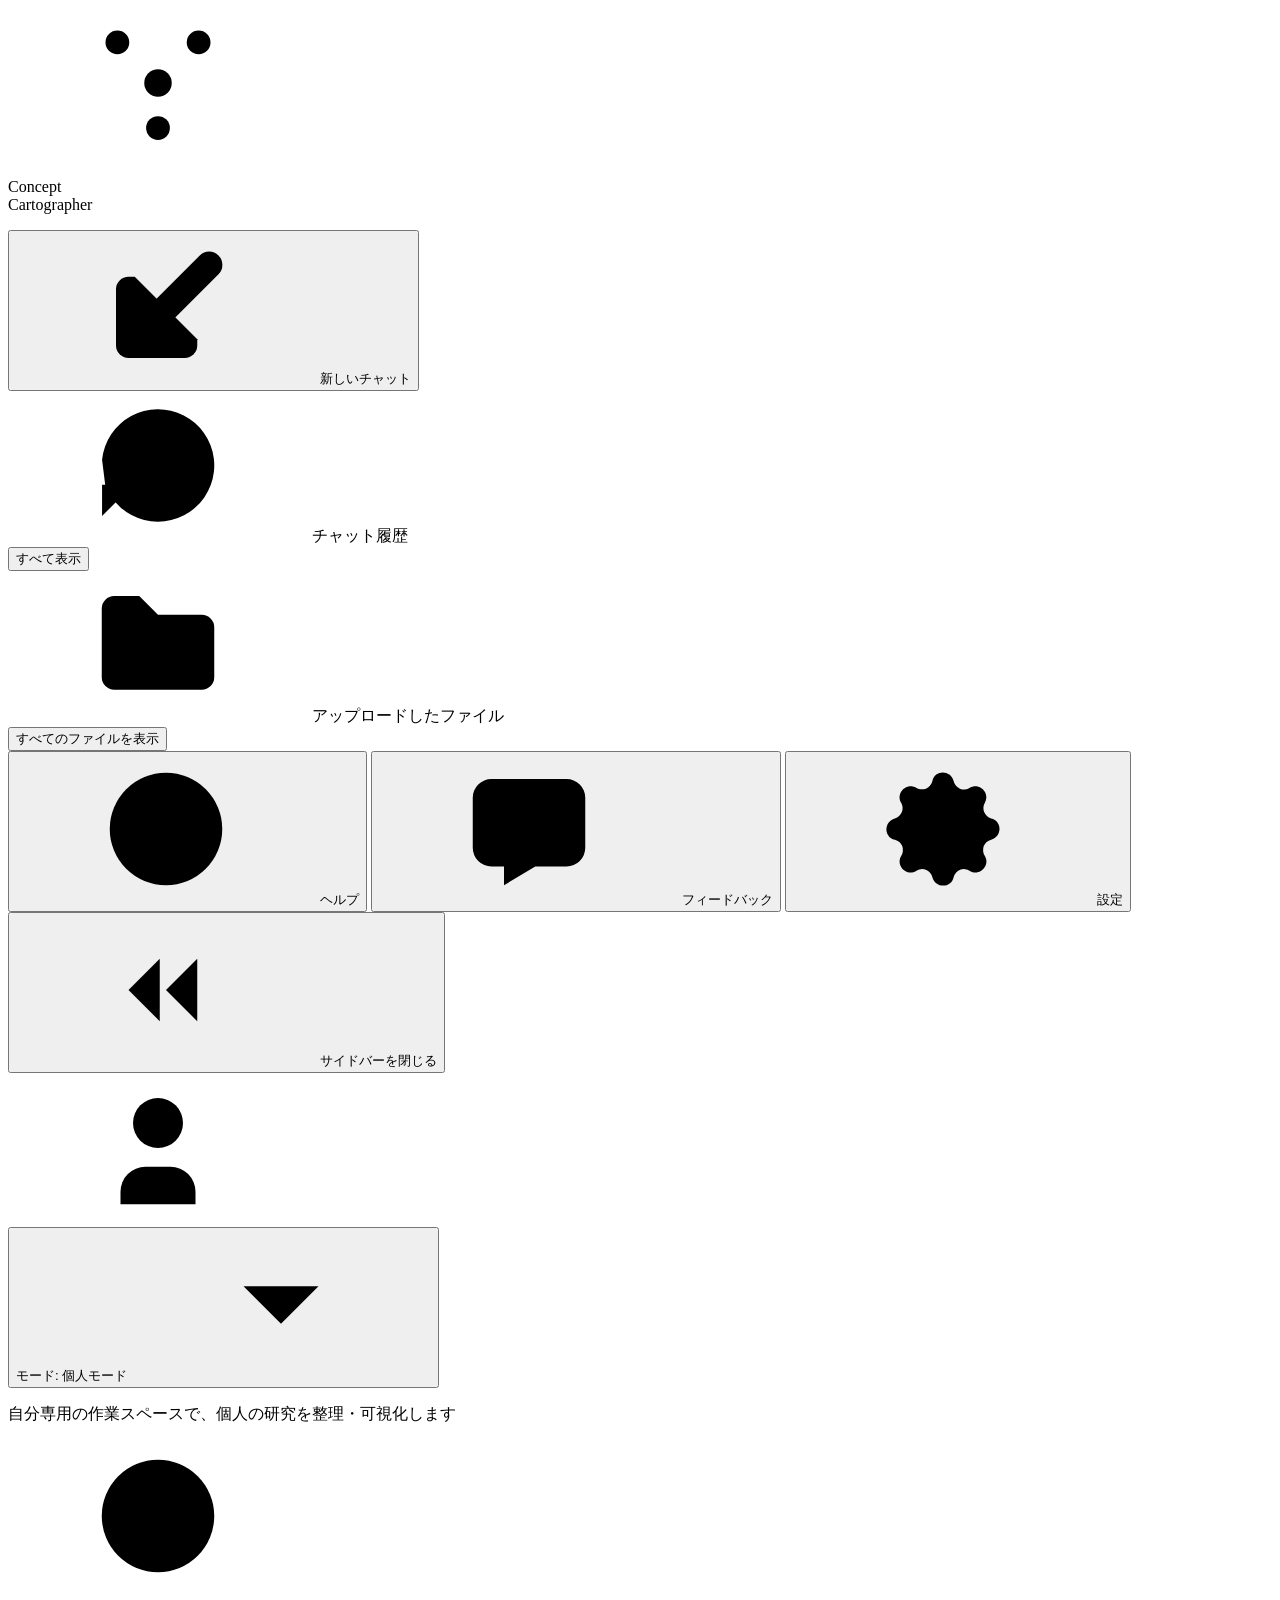
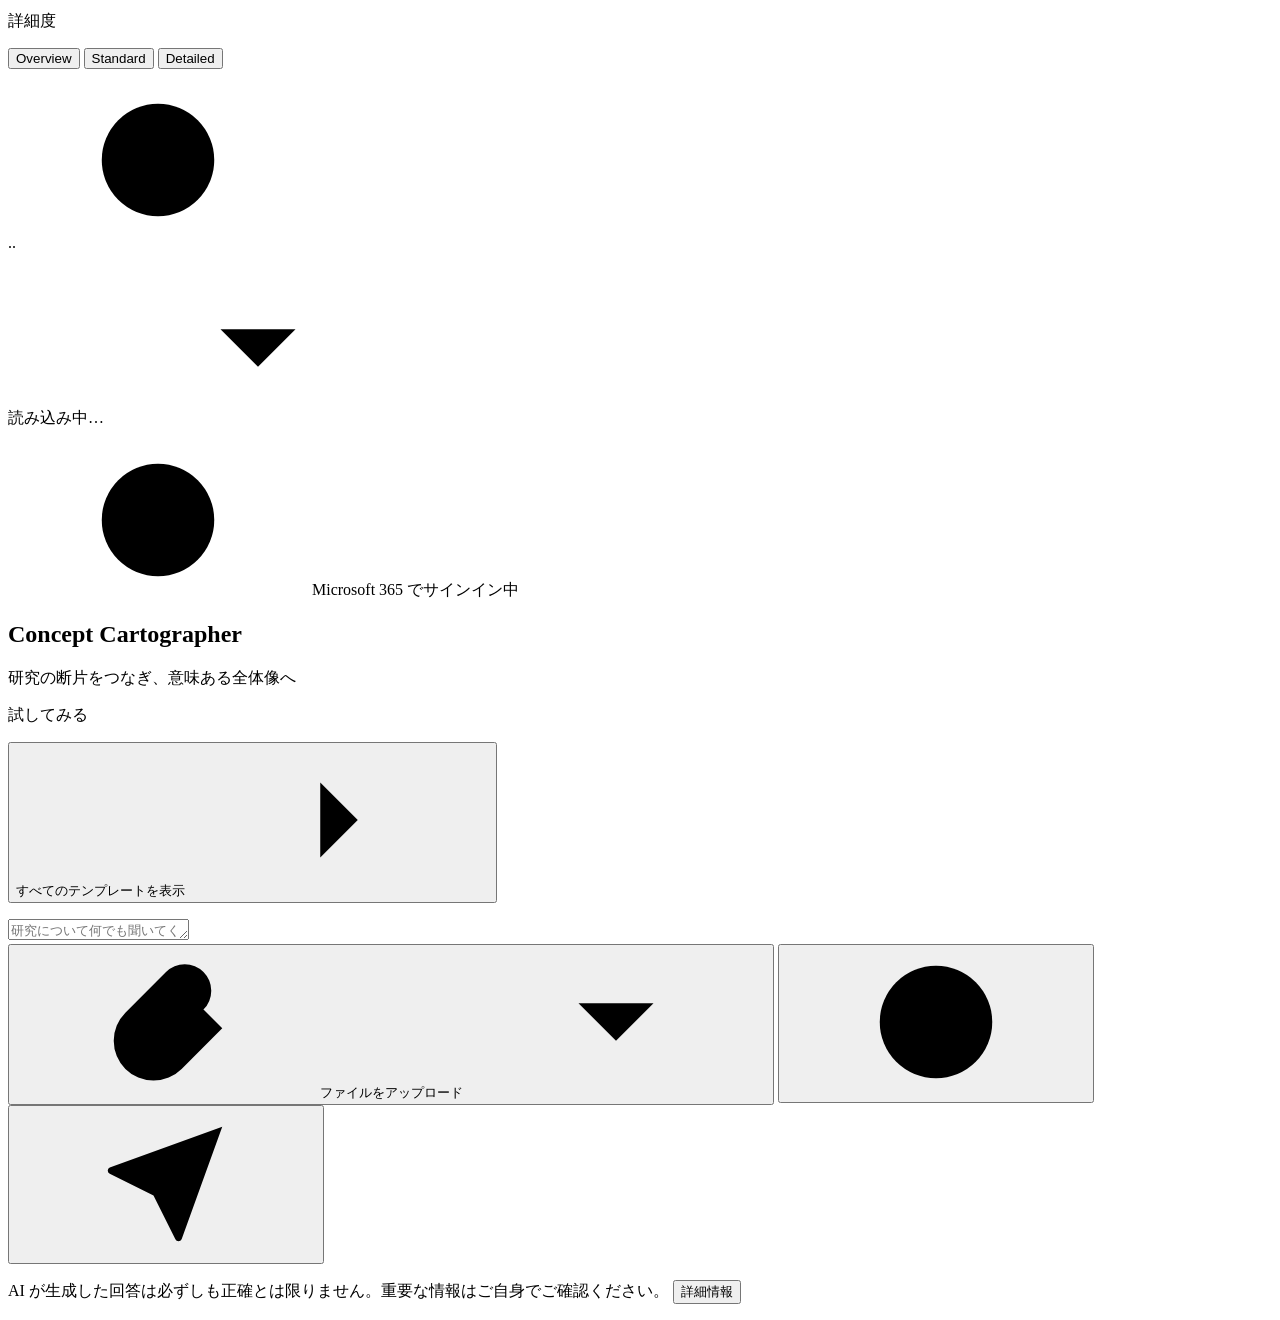
==== production/src/cc_web/static/index.html @ 087c1751 "production: ローカル Web アプリ (FastAPI + vanilla SPA) を追加 設計 (docs/webapp-design.md) は Fable 5、実装は Opus 5" ====
<!doctype html>
<html lang="ja">
<head>
<meta charset="utf-8">
<meta name="viewport" content="width=device-width, initial-scale=1">
<title>Concept Cartographer</title>
<!-- 閉域でも動くよう外部 CDN・Web フォントは使わない (設計書 §1) -->
<link rel="icon" href="data:image/svg+xml,%3Csvg xmlns='http://www.w3.org/2000/svg' viewBox='0 0 24 24'%3E%3Crect width='24' height='24' rx='6' fill='%2326215C'/%3E%3Cg fill='none' stroke='%23CECBF6' stroke-width='2' stroke-linecap='round'%3E%3Ccircle cx='12' cy='12' r='2.2'/%3E%3Ccircle cx='5.5' cy='5.5' r='1.8'/%3E%3Ccircle cx='18.5' cy='5.5' r='1.8'/%3E%3Ccircle cx='12' cy='19' r='1.8'/%3E%3Cpath d='M7 7l3.4 3.4M17 7l-3.4 3.4M12 14.2v3'/%3E%3C/g%3E%3C/svg%3E">
<link rel="stylesheet" href="/static/app.css">
</head>
<body>

<!-- ========== アイコンスプライト (Tabler 風 24x24 stroke=2 を手書き移植) ========== -->
<svg width="0" height="0" style="position:absolute" aria-hidden="true" focusable="false">
  <defs>
    <symbol id="i-topology-star-3" viewBox="0 0 24 24">
      <circle cx="12" cy="12" r="2.2"/><circle cx="5.5" cy="5.5" r="1.9"/>
      <circle cx="18.5" cy="5.5" r="1.9"/><circle cx="12" cy="19.2" r="1.9"/>
      <path d="M6.9 6.9l3.5 3.5M17.1 6.9l-3.5 3.5M12 14.2v3.1"/>
    </symbol>
    <symbol id="i-edit" viewBox="0 0 24 24">
      <path d="M7 7h-1a2 2 0 0 0 -2 2v9a2 2 0 0 0 2 2h9a2 2 0 0 0 2 -2v-1"/>
      <path d="M20.4 6.6a2.1 2.1 0 0 0 -3 -3l-8.4 8.4v3h3l8.4 -8.4z"/>
      <path d="M16 5l3 3"/>
    </symbol>
    <symbol id="i-history" viewBox="0 0 24 24">
      <path d="M12 8v4l2 2"/>
      <path d="M3.05 11a9 9 0 1 1 .5 4m-.5 5v-5h5"/>
    </symbol>
    <symbol id="i-folder" viewBox="0 0 24 24">
      <path d="M5 4h4l3 3h7a2 2 0 0 1 2 2v8a2 2 0 0 1 -2 2h-14a2 2 0 0 1 -2 -2v-11a2 2 0 0 1 2 -2"/>
    </symbol>
    <symbol id="i-file-pdf" viewBox="0 0 24 24">
      <path d="M14 3v4a1 1 0 0 0 1 1h4"/>
      <path d="M17 21h-10a2 2 0 0 1 -2 -2v-14a2 2 0 0 1 2 -2h7l5 5v11a2 2 0 0 1 -2 2z"/>
      <text x="12" y="18" font-size="7.5" font-weight="600" text-anchor="middle"
            fill="currentColor" stroke="none">P</text>
    </symbol>
    <symbol id="i-file-docx" viewBox="0 0 24 24">
      <path d="M14 3v4a1 1 0 0 0 1 1h4"/>
      <path d="M17 21h-10a2 2 0 0 1 -2 -2v-14a2 2 0 0 1 2 -2h7l5 5v11a2 2 0 0 1 -2 2z"/>
      <text x="12" y="18" font-size="7.5" font-weight="600" text-anchor="middle"
            fill="currentColor" stroke="none">W</text>
    </symbol>
    <symbol id="i-file-xls" viewBox="0 0 24 24">
      <path d="M14 3v4a1 1 0 0 0 1 1h4"/>
      <path d="M17 21h-10a2 2 0 0 1 -2 -2v-14a2 2 0 0 1 2 -2h7l5 5v11a2 2 0 0 1 -2 2z"/>
      <text x="12" y="18" font-size="7.5" font-weight="600" text-anchor="middle"
            fill="currentColor" stroke="none">X</text>
    </symbol>
    <symbol id="i-file-text" viewBox="0 0 24 24">
      <path d="M14 3v4a1 1 0 0 0 1 1h4"/>
      <path d="M17 21h-10a2 2 0 0 1 -2 -2v-14a2 2 0 0 1 2 -2h7l5 5v11a2 2 0 0 1 -2 2z"/>
      <path d="M9 13h6M9 17h4"/>
    </symbol>
    <symbol id="i-help" viewBox="0 0 24 24">
      <circle cx="12" cy="12" r="9"/><path d="M12 17v.01"/>
      <path d="M12 13.5a1.5 1.5 0 0 1 1 -1.5a2.6 2.6 0 1 0 -3 -4"/>
    </symbol>
    <symbol id="i-message-2" viewBox="0 0 24 24">
      <path d="M8 9h8M8 13h6"/>
      <path d="M18 4a3 3 0 0 1 3 3v8a3 3 0 0 1 -3 3h-5l-5 3v-3h-2a3 3 0 0 1 -3 -3v-8a3 3 0 0 1 3 -3z"/>
    </symbol>
    <symbol id="i-settings" viewBox="0 0 24 24">
      <path d="M10.3 4.3c.4 -1.8 2.9 -1.8 3.4 0a1.7 1.7 0 0 0 2.6 1.1c1.5 -.9 3.3 .8 2.4 2.4a1.7 1.7 0 0 0 1 2.5c1.8 .4 1.8 2.9 0 3.4a1.7 1.7 0 0 0 -1 2.6c.9 1.5 -.8 3.3 -2.4 2.4a1.7 1.7 0 0 0 -2.6 1c-.4 1.8 -2.9 1.8 -3.4 0a1.7 1.7 0 0 0 -2.6 -1c-1.5 .9 -3.3 -.8 -2.4 -2.4a1.7 1.7 0 0 0 -1 -2.6c-1.8 -.4 -1.8 -2.9 0 -3.4a1.7 1.7 0 0 0 1 -2.5c-.9 -1.6 .9 -3.3 2.4 -2.4c1 .6 2.3 .1 2.6 -1.1z"/>
      <circle cx="12" cy="12" r="3"/>
    </symbol>
    <symbol id="i-chevrons-left" viewBox="0 0 24 24">
      <path d="M11 7l-5 5l5 5M17 7l-5 5l5 5"/>
    </symbol>
    <symbol id="i-chevrons-right" viewBox="0 0 24 24">
      <path d="M13 7l5 5l-5 5M7 7l5 5l-5 5"/>
    </symbol>
    <symbol id="i-user" viewBox="0 0 24 24">
      <circle cx="12" cy="8" r="4"/>
      <path d="M6 21v-2a4 4 0 0 1 4 -4h4a4 4 0 0 1 4 4v2"/>
    </symbol>
    <symbol id="i-chevron-down" viewBox="0 0 24 24"><path d="M6 9l6 6l6 -6"/></symbol>
    <symbol id="i-chevron-right" viewBox="0 0 24 24"><path d="M9 6l6 6l-6 6"/></symbol>
    <symbol id="i-info-circle" viewBox="0 0 24 24">
      <circle cx="12" cy="12" r="9"/><path d="M12 8v.01"/><path d="M11 12h1v4h1"/>
    </symbol>
    <symbol id="i-map-2" viewBox="0 0 24 24">
      <path d="M9 4l-5 2.5v13l5 -2.5l6 3l5 -2.5v-13l-5 2.5z"/>
      <path d="M9 4v13M15 7v13"/>
    </symbol>
    <symbol id="i-hierarchy-2" viewBox="0 0 24 24">
      <circle cx="12" cy="5" r="2"/><circle cx="5" cy="19" r="2"/><circle cx="19" cy="19" r="2"/>
      <path d="M12 7v4M5 11h14M5 11v6M19 11v6"/>
    </symbol>
    <symbol id="i-bulb" viewBox="0 0 24 24">
      <path d="M3 12h1M12 3v1M20 12h1M5.6 5.6l.7 .7M18.4 5.6l-.7 .7"/>
      <path d="M9 16a5 5 0 1 1 6 0a3.5 3.5 0 0 0 -1 3a2 2 0 0 1 -4 0a3.5 3.5 0 0 0 -1 -3"/>
      <path d="M9.7 17h4.6"/>
    </symbol>
    <symbol id="i-chart-dots-3" viewBox="0 0 24 24">
      <circle cx="7" cy="17" r="2"/><circle cx="12" cy="8" r="2"/><circle cx="18" cy="14" r="2"/>
      <path d="M8 15.2l3 -5.4M13.6 9.3l3 3.4"/>
    </symbol>
    <symbol id="i-paperclip" viewBox="0 0 24 24">
      <path d="M15 7l-6.5 6.5a1.5 1.5 0 0 0 3 3l6.5 -6.5a3 3 0 0 0 -6 -6l-6.5 6.5a4.5 4.5 0 0 0 9 9l6.5 -6.5"/>
    </symbol>
    <symbol id="i-world" viewBox="0 0 24 24">
      <circle cx="12" cy="12" r="9"/><path d="M3.6 9h16.8M3.6 15h16.8"/>
      <path d="M11.5 3a17 17 0 0 0 0 18M12.5 3a17 17 0 0 1 0 18"/>
    </symbol>
    <symbol id="i-send" viewBox="0 0 24 24">
      <path d="M10 14l11 -11"/>
      <path d="M21 3l-6.5 18a.55 .55 0 0 1 -1 0l-3.5 -7l-7 -3.5a.55 .55 0 0 1 0 -1z"/>
    </symbol>
    <symbol id="i-circle-check" viewBox="0 0 24 24">
      <circle cx="12" cy="12" r="9"/><path d="M9 12l2 2l4 -4"/>
    </symbol>
    <symbol id="i-circle" viewBox="0 0 24 24"><circle cx="12" cy="12" r="9"/></symbol>
    <symbol id="i-circle-x" viewBox="0 0 24 24">
      <circle cx="12" cy="12" r="9"/><path d="M10 10l4 4M14 10l-4 4"/>
    </symbol>
    <symbol id="i-x" viewBox="0 0 24 24"><path d="M18 6l-12 12M6 6l12 12"/></symbol>
    <symbol id="i-star" viewBox="0 0 24 24">
      <path d="M12 17.75l-6.17 3.25l1.18 -6.88l-5 -4.87l6.9 -1l3.09 -6.25l3.09 6.25l6.9 1l-5 4.87l1.18 6.88z"/>
    </symbol>
    <symbol id="i-star-filled" viewBox="0 0 24 24">
      <path fill="currentColor" d="M12 17.75l-6.17 3.25l1.18 -6.88l-5 -4.87l6.9 -1l3.09 -6.25l3.09 6.25l6.9 1l-5 4.87l1.18 6.88z"/>
    </symbol>
    <symbol id="i-refresh" viewBox="0 0 24 24">
      <path d="M20 11a8.1 8.1 0 0 0 -15.5 -2M4 5v4h4"/>
      <path d="M4 13a8.1 8.1 0 0 0 15.5 2M20 19v-4h-4"/>
    </symbol>
    <symbol id="i-download" viewBox="0 0 24 24">
      <path d="M4 17v2a2 2 0 0 0 2 2h12a2 2 0 0 0 2 -2v-2"/>
      <path d="M7 11l5 5l5 -5M12 4v12"/>
    </symbol>
    <symbol id="i-loader-2" viewBox="0 0 24 24"><path d="M12 3a9 9 0 1 0 9 9"/></symbol>
  </defs>
</svg>

<!-- ================================ サイドバー ================================ -->
<aside class="sidebar" id="sidebar">
  <div class="logo">
    <div class="logo-mark"><svg class="ic ic-17"><use href="#i-topology-star-3"/></svg></div>
    <p class="logo-text">Concept<br>Cartographer</p>
  </div>

  <button class="side-item active" id="btn-new-chat" type="button">
    <svg class="ic ic-14"><use href="#i-edit"/></svg> 新しいチャット
  </button>

  <div class="side-head"><svg class="ic ic-14"><use href="#i-history"/></svg> チャット履歴</div>
  <div id="history-list"></div>
  <button class="side-more" id="btn-history-more" type="button">すべて表示</button>

  <div class="side-sep"></div>
  <div class="side-head"><svg class="ic ic-14"><use href="#i-folder"/></svg> アップロードしたファイル</div>
  <div id="file-list"></div>
  <button class="side-more link" id="btn-upload-side" type="button">すべてのファイルを表示</button>

  <div class="side-bottom">
    <div class="side-sep"></div>
    <button class="side-item" id="btn-help" type="button">
      <svg class="ic ic-14"><use href="#i-help"/></svg> ヘルプ
    </button>
    <button class="side-item" id="btn-feedback" type="button">
      <svg class="ic ic-14"><use href="#i-message-2"/></svg> フィードバック
    </button>
    <button class="side-item" id="btn-settings" type="button">
      <svg class="ic ic-14"><use href="#i-settings"/></svg> 設定
    </button>
    <button class="side-collapse" id="btn-collapse" type="button">
      <svg class="ic ic-13"><use href="#i-chevrons-left"/></svg> サイドバーを閉じる
    </button>
  </div>
</aside>
<button class="sidebar-reopen" id="btn-reopen" type="button" title="サイドバーを開く" hidden>
  <svg class="ic ic-14"><use href="#i-chevrons-right"/></svg>
</button>

<!-- ================================== メイン ================================== -->
<main class="main">
  <header class="hdr">
    <div class="hdr-card mode-card">
      <div class="avatar indigo"><svg class="ic ic-16"><use href="#i-user"/></svg></div>
      <div class="min0">
        <button class="hdr-title" id="btn-mode" type="button" aria-haspopup="true">
          モード: 個人モード <svg class="ic ic-12"><use href="#i-chevron-down"/></svg>
        </button>
        <p class="hdr-sub">自分専用の作業スペースで、個人の研究を整理・可視化します</p>
      </div>
      <svg class="ic ic-14 hdr-info"><title>R1 は個人モードのみ</title><use href="#i-info-circle"/></svg>
    </div>

    <div class="hdr-card level-card">
      <div class="min0">
        <p class="hdr-label">詳細度</p>
        <div class="seg" role="group" aria-label="詳細度">
          <button class="seg-btn" data-level="overview" type="button">Overview</button>
          <button class="seg-btn is-on" data-level="standard" type="button">Standard</button>
          <button class="seg-btn" data-level="detailed" type="button">Detailed</button>
        </div>
        <p class="lv-counts" id="lv-counts"></p>
      </div>
      <svg class="ic ic-14 hdr-info"><title>切替は再生成なし (LLM 呼び出しゼロ)</title><use href="#i-info-circle"/></svg>
    </div>

    <div class="hdr-card acct-card">
      <div class="avatar green" id="acct-initials">··</div>
      <div class="min0">
        <p class="hdr-title as-text">
          <span id="acct-name">読み込み中…</span>
          <svg class="ic ic-12"><use href="#i-chevron-down"/></svg>
        </p>
        <p class="hdr-sub" id="acct-domain"></p>
        <p class="hdr-signed" id="acct-signed">
          <svg class="ic ic-12"><use href="#i-circle-check"/></svg> Microsoft 365 でサインイン中
        </p>
      </div>
    </div>
  </header>

  <div class="content" id="content">
    <!-- ホームビュー -->
    <section id="home">
      <div class="hero">
        <h1 class="grad-title">Concept Cartographer</h1>
        <p class="hero-sub">研究の断片をつなぎ、意味ある全体像へ</p>
      </div>
      <p class="section-label">試してみる</p>
      <div class="tpl-grid" id="tpl-grid"></div>
      <p class="tpl-more">
        <button type="button" class="linkbtn" id="btn-tpl-more">
          すべてのテンプレートを表示 <svg class="ic ic-12"><use href="#i-chevron-right"/></svg>
        </button>
      </p>
    </section>

    <!-- セッションビュー (送信後) -->
    <section id="thread" hidden></section>
  </div>

  <footer class="composer">
    <div class="composer-box">
      <textarea id="composer-input" rows="1"
                placeholder="研究について何でも聞いてください..."></textarea>
      <div class="composer-row">
        <div class="composer-tools">
          <button class="chip" id="btn-upload" type="button">
            <svg class="ic ic-13"><use href="#i-paperclip"/></svg> ファイルをアップロード
            <svg class="ic ic-11 faint"><use href="#i-chevron-down"/></svg>
          </button>
          <button class="chip icon-only" id="btn-workiq" type="button"
                  title="Work IQ (OneDrive/SharePoint) から資料を収集">
            <svg class="ic ic-14"><use href="#i-world"/></svg>
          </button>
        </div>
        <button class="send" id="btn-send" type="button" title="送信">
          <svg class="ic ic-15"><use href="#i-send"/></svg>
        </button>
      </div>
    </div>
    <p class="disclaimer">
      AI が生成した回答は必ずしも正確とは限りません。重要な情報はご自身でご確認ください。
      <button type="button" class="linkbtn" id="btn-about">詳細情報</button>
    </p>
    <input type="file" id="file-input" multiple accept=".pdf,.docx,.txt,.md" hidden>
  </footer>
</main>

<!-- ============================ 重ね置き UI ============================ -->
<div class="dropdown" id="mode-menu" hidden>
  <button type="button" class="dd-item is-on">個人モード <span class="dd-check">✓</span></button>
  <button type="button" class="dd-item" disabled title="計画 R3">チームモード (準備中)</button>
  <button type="button" class="dd-item" disabled title="計画 R3">機構横断モード (準備中)</button>
</div>

<div class="overlay" id="overlay" hidden>
  <div class="modal" role="dialog" aria-modal="true" aria-labelledby="modal-title">
    <div class="modal-head">
      <p class="modal-title" id="modal-title"></p>
      <button class="icon-btn" id="modal-close" type="button" title="閉じる">
        <svg class="ic ic-14"><use href="#i-x"/></svg>
      </button>
    </div>
    <div class="modal-body" id="modal-body"></div>
  </div>
</div>

<div class="popover" id="popover" hidden></div>
<div class="toast" id="toast" hidden></div>

<script src="/static/app.js"></script>
</body>
</html>
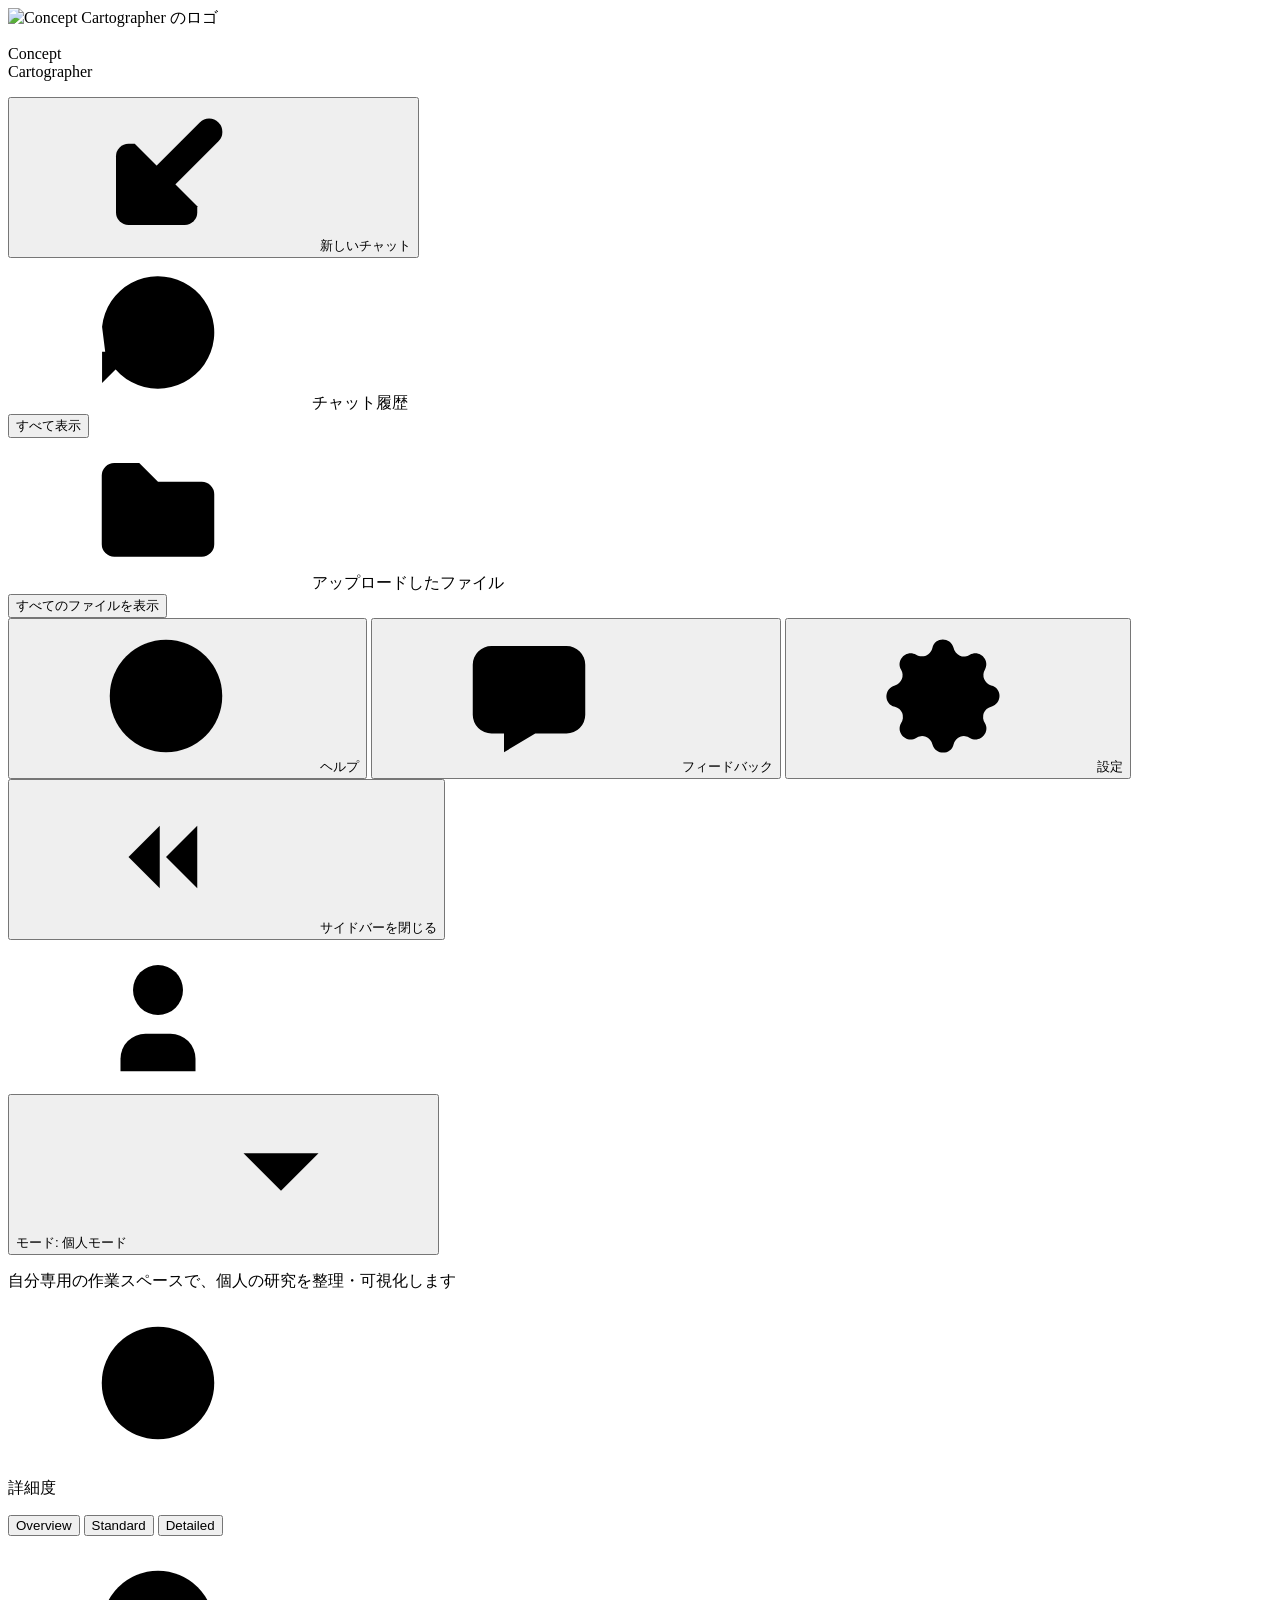
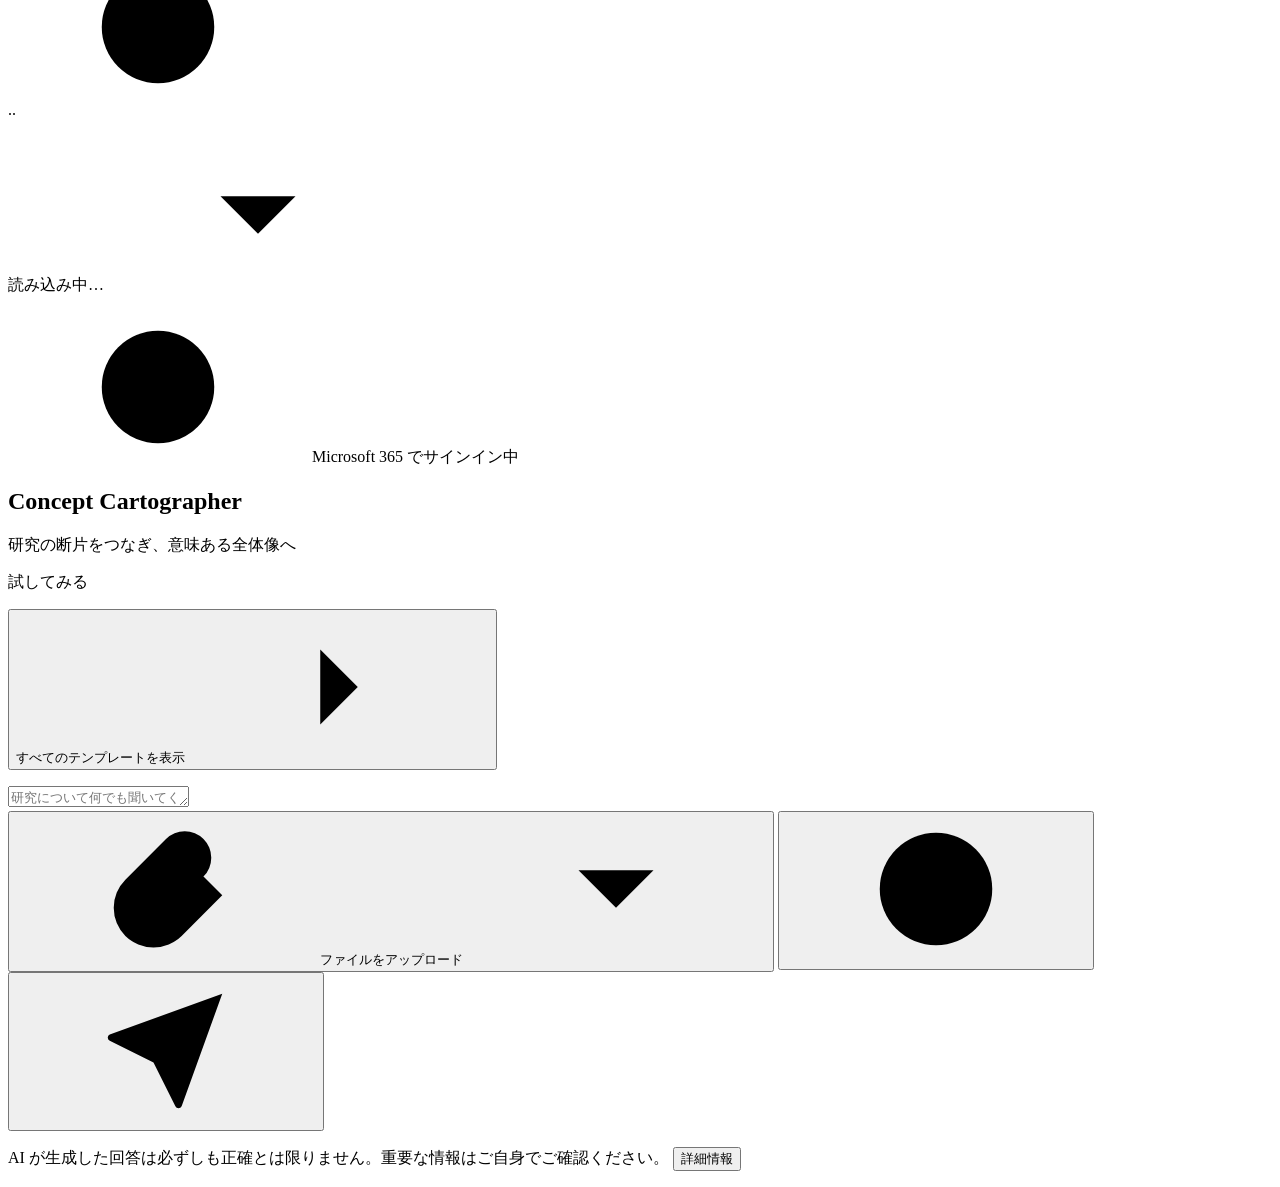
==== commit 6128c878: "web: サイドバーのロゴをブランドマーク画像に差し替え ユーザー提供のロゴ (コンパス+概念グラフ) からマーク部分を切り出し、 透過 PNG (160px) として static/logo.png" ====
--- a/production/src/cc_web/static/index.html
+++ b/production/src/cc_web/static/index.html
@@ -5,7 +5,7 @@
 <meta name="viewport" content="width=device-width, initial-scale=1">
 <title>Concept Cartographer</title>
 <!-- 閉域でも動くよう外部 CDN・Web フォントは使わない (設計書 §1) -->
-<link rel="icon" href="data:image/svg+xml,%3Csvg xmlns='http://www.w3.org/2000/svg' viewBox='0 0 24 24'%3E%3Crect width='24' height='24' rx='6' fill='%2326215C'/%3E%3Cg fill='none' stroke='%23CECBF6' stroke-width='2' stroke-linecap='round'%3E%3Ccircle cx='12' cy='12' r='2.2'/%3E%3Ccircle cx='5.5' cy='5.5' r='1.8'/%3E%3Ccircle cx='18.5' cy='5.5' r='1.8'/%3E%3Ccircle cx='12' cy='19' r='1.8'/%3E%3Cpath d='M7 7l3.4 3.4M17 7l-3.4 3.4M12 14.2v3'/%3E%3C/g%3E%3C/svg%3E">
+<link rel="icon" type="image/png" href="/static/logo.png">
 <link rel="stylesheet" href="/static/app.css">
 </head>
 <body>
@@ -137,7 +137,7 @@
 <!-- ================================ サイドバー ================================ -->
 <aside class="sidebar" id="sidebar">
   <div class="logo">
-    <div class="logo-mark"><svg class="ic ic-17"><use href="#i-topology-star-3"/></svg></div>
+    <img class="logo-mark" src="/static/logo.png" alt="Concept Cartographer のロゴ" width="34" height="34">
     <p class="logo-text">Concept<br>Cartographer</p>
   </div>
 
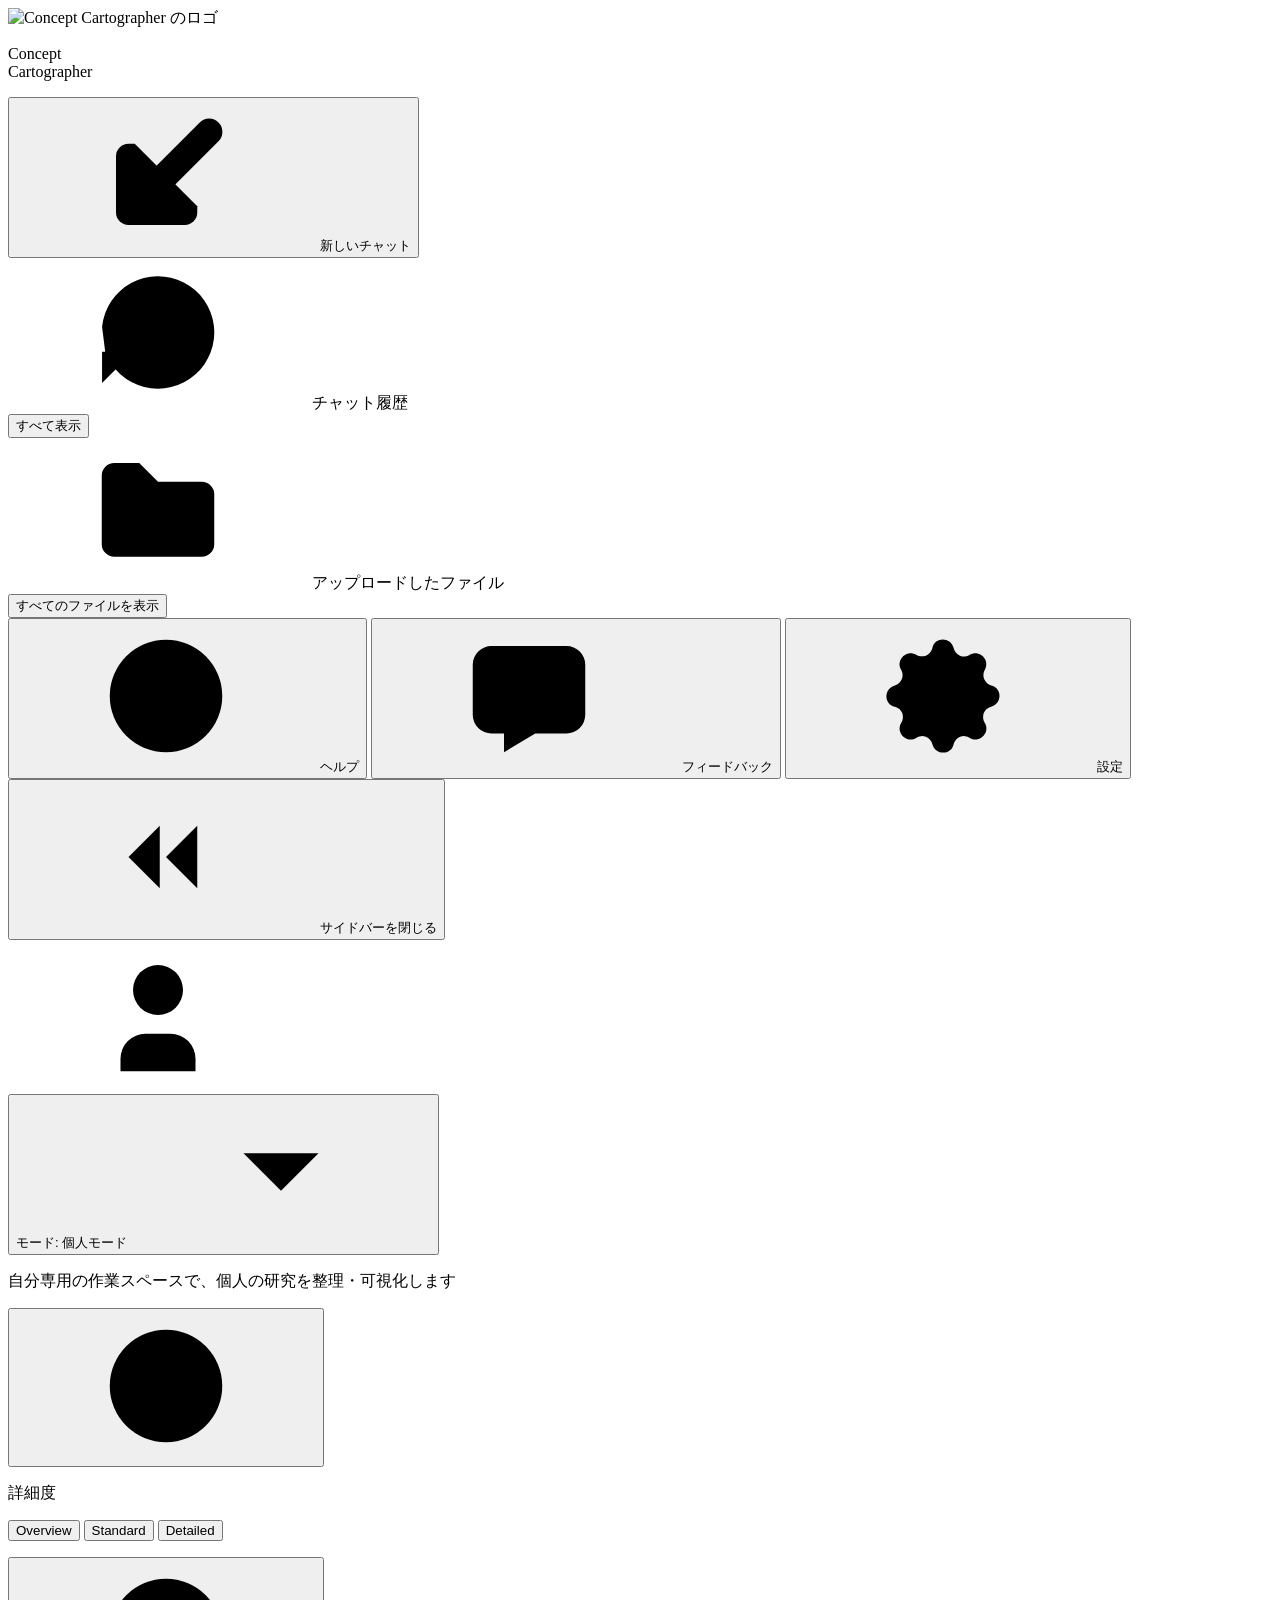
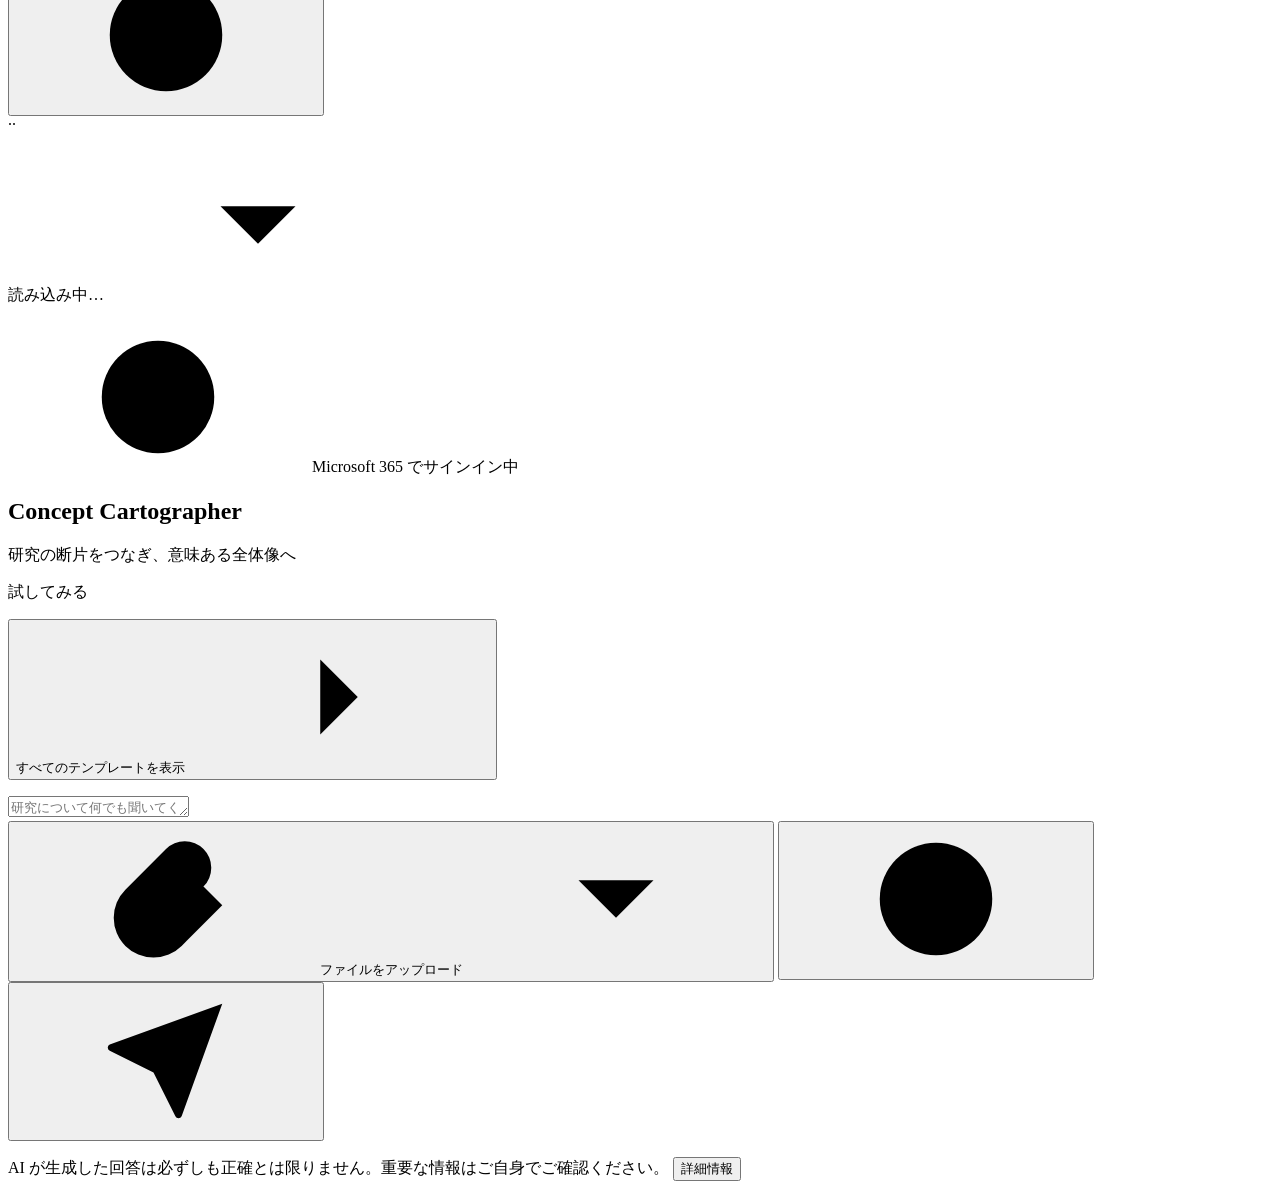
==== commit 97071ca0: "production R1.5: 概念図の編集とフィードバック学習、Excalidraw で開く 設計 = Claude Fable 5 / 実装 = Claude Opus 5 (編集・学習・UI)" ====
--- a/production/src/cc_web/static/index.html
+++ b/production/src/cc_web/static/index.html
@@ -131,13 +131,35 @@
       <path d="M7 11l5 5l5 -5M12 4v12"/>
     </symbol>
     <symbol id="i-loader-2" viewBox="0 0 24 24"><path d="M12 3a9 9 0 1 0 9 9"/></symbol>
+    <!-- 編集モード用 -->
+    <symbol id="i-plus" viewBox="0 0 24 24"><path d="M12 5v14M5 12h14"/></symbol>
+    <symbol id="i-trash" viewBox="0 0 24 24">
+      <path d="M4 7h16M10 11v6M14 11v6"/>
+      <path d="M5 7l1 12a2 2 0 0 0 2 2h8a2 2 0 0 0 2 -2l1 -12M9 7v-3h6v3"/>
+    </symbol>
+    <symbol id="i-arrows-exchange" viewBox="0 0 24 24">
+      <path d="M7 10h14l-4 -4M17 14h-14l4 4"/>
+    </symbol>
+    <symbol id="i-arrow-back-up" viewBox="0 0 24 24">
+      <path d="M9 13l-4 -4l4 -4"/>
+      <path d="M5 9h11a4 4 0 0 1 0 8h-1"/>
+    </symbol>
+    <symbol id="i-link" viewBox="0 0 24 24">
+      <path d="M9 15l6 -6"/>
+      <path d="M11 6l.5 -.5a3.5 3.5 0 0 1 5 5l-.5 .5"/>
+      <path d="M13 18l-.5 .5a3.5 3.5 0 0 1 -5 -5l.5 -.5"/>
+    </symbol>
+    <symbol id="i-school" viewBox="0 0 24 24">
+      <path d="M12 4l10 5l-10 5l-10 -5z"/>
+      <path d="M7 11.5v5c0 1 2.2 2.5 5 2.5s5 -1.5 5 -2.5v-5"/>
+    </symbol>
   </defs>
 </svg>
 
 <!-- ================================ サイドバー ================================ -->
 <aside class="sidebar" id="sidebar">
   <div class="logo">
-    <img class="logo-mark" src="/static/logo.png" alt="Concept Cartographer のロゴ" width="34" height="34">
+    <img class="logo-mark" src="/static/logo.png" alt="Concept Cartographer のロゴ" width="42" height="42">
     <p class="logo-text">Concept<br>Cartographer</p>
   </div>
 
@@ -185,7 +207,10 @@
         </button>
         <p class="hdr-sub">自分専用の作業スペースで、個人の研究を整理・可視化します</p>
       </div>
-      <svg class="ic ic-14 hdr-info"><title>R1 は個人モードのみ</title><use href="#i-info-circle"/></svg>
+      <button class="hdr-info" id="btn-info-mode" type="button"
+              aria-label="モードの説明" title="モードの説明">
+        <svg class="ic ic-14"><use href="#i-info-circle"/></svg>
+      </button>
     </div>
 
     <div class="hdr-card level-card">
@@ -198,7 +223,10 @@
         </div>
         <p class="lv-counts" id="lv-counts"></p>
       </div>
-      <svg class="ic ic-14 hdr-info"><title>切替は再生成なし (LLM 呼び出しゼロ)</title><use href="#i-info-circle"/></svg>
+      <button class="hdr-info" id="btn-info-level" type="button"
+              aria-label="詳細度の説明" title="詳細度の説明">
+        <svg class="ic ic-14"><use href="#i-info-circle"/></svg>
+      </button>
     </div>
 
     <div class="hdr-card acct-card">
@@ -237,6 +265,8 @@
   </div>
 
   <footer class="composer">
+    <!-- このページで扱っている添付資料 (アップロード直後に見える手応えを出す) -->
+    <div class="attach-row" id="attach-row" hidden></div>
     <div class="composer-box">
       <textarea id="composer-input" rows="1"
                 placeholder="研究について何でも聞いてください..."></textarea>
@@ -284,6 +314,7 @@
 </div>
 
 <div class="popover" id="popover" hidden></div>
+<div class="popover info-pop" id="info-pop" hidden></div>
 <div class="toast" id="toast" hidden></div>
 
 <script src="/static/app.js"></script>
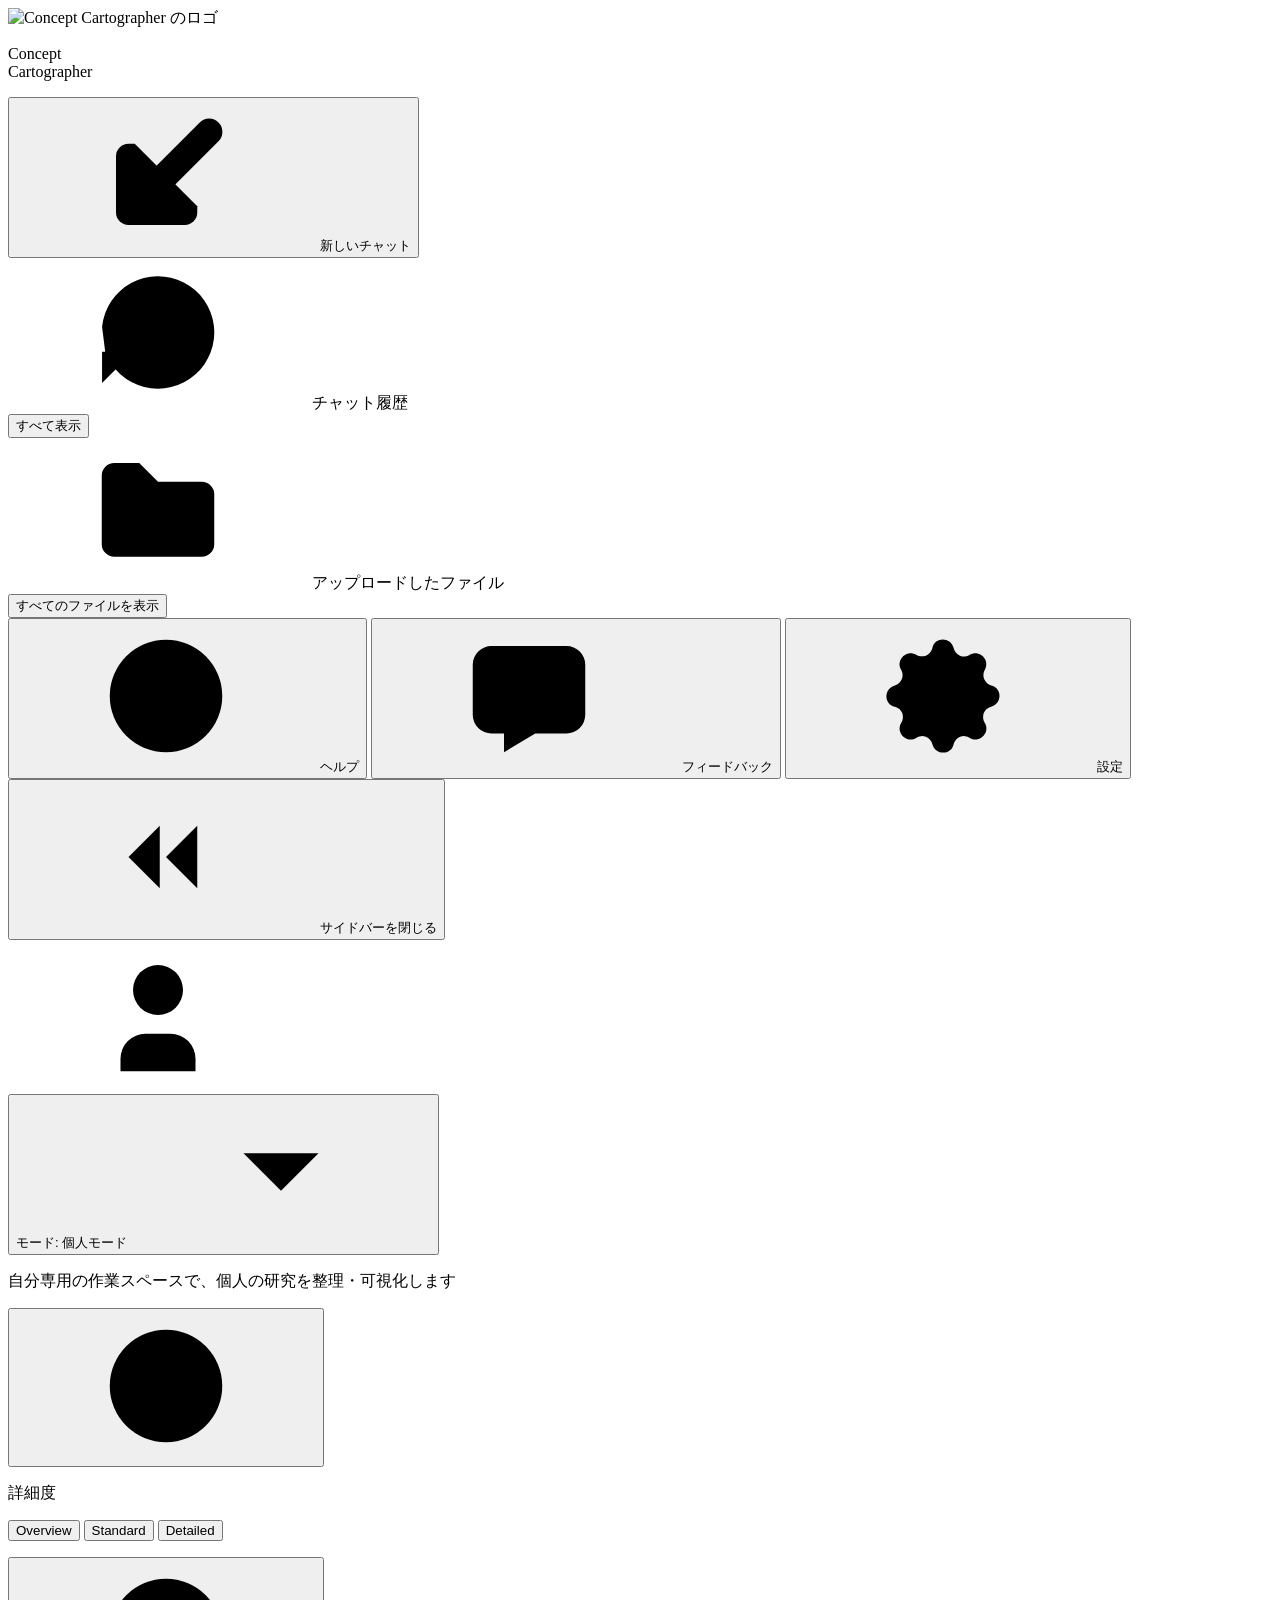
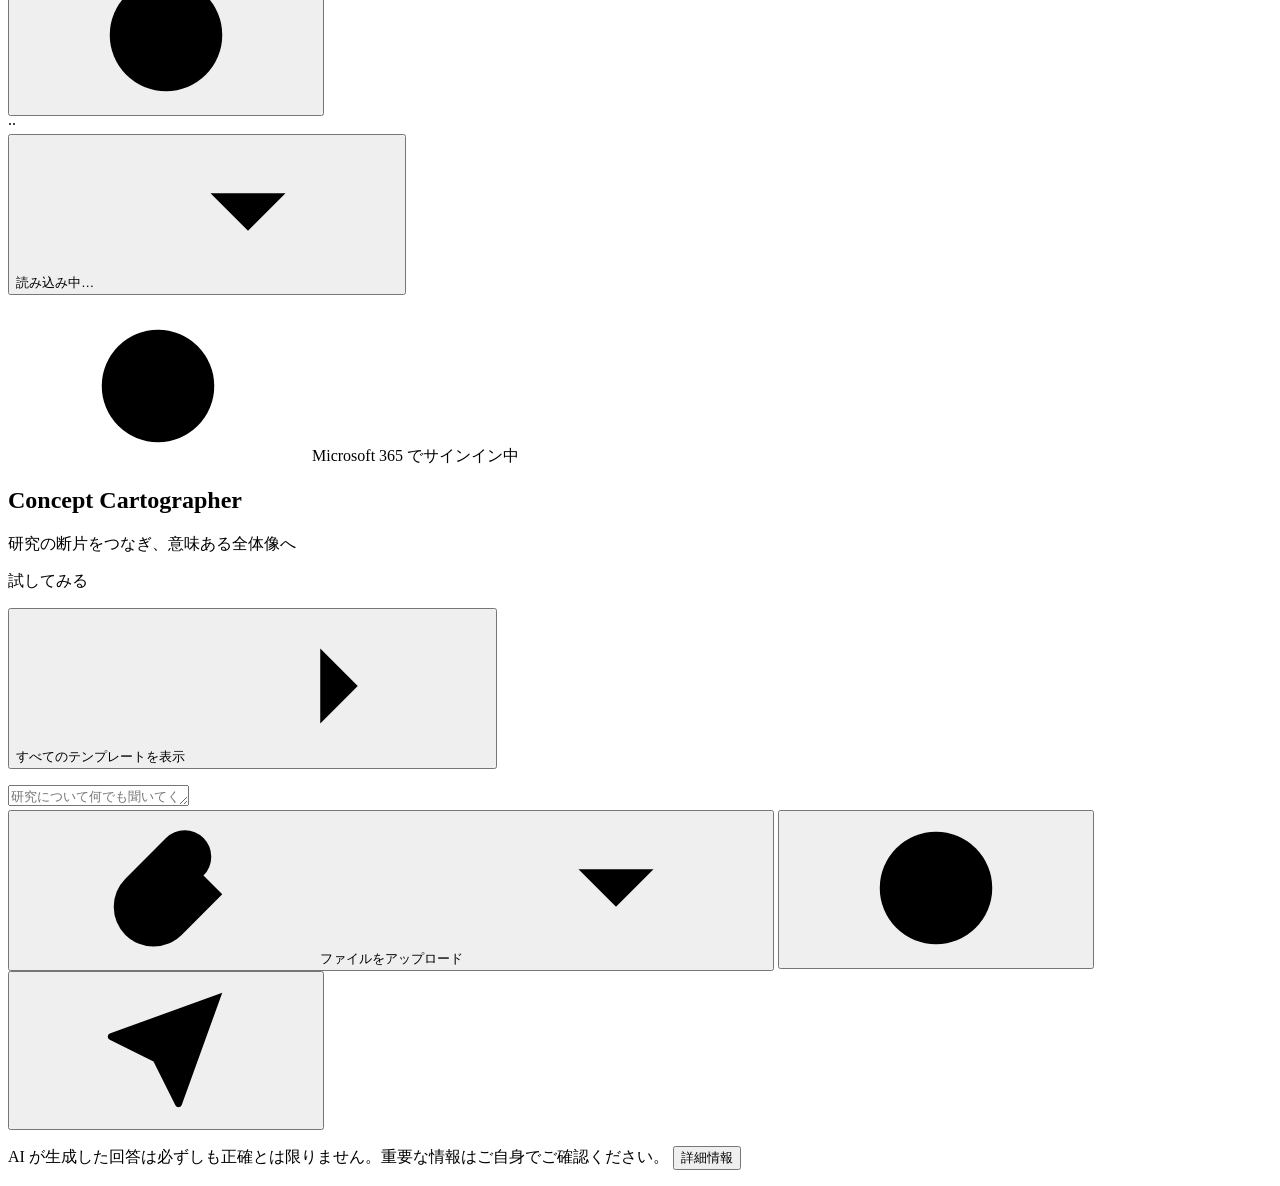
==== commit 4bb77205: "Web: デバイスコード方式のサインイン/サインアウト 設計 = Fable 5 (docs/web-auth-design.md 裁定 AF/AG/AH) / 実装 = Opus 5。  - アカウ" ====
--- a/production/src/cc_web/static/index.html
+++ b/production/src/cc_web/static/index.html
@@ -232,10 +232,10 @@
     <div class="hdr-card acct-card">
       <div class="avatar green" id="acct-initials">··</div>
       <div class="min0">
-        <p class="hdr-title as-text">
+        <button class="hdr-title" id="btn-account" type="button" aria-haspopup="true">
           <span id="acct-name">読み込み中…</span>
           <svg class="ic ic-12"><use href="#i-chevron-down"/></svg>
-        </p>
+        </button>
         <p class="hdr-sub" id="acct-domain"></p>
         <p class="hdr-signed" id="acct-signed">
           <svg class="ic ic-12"><use href="#i-circle-check"/></svg> Microsoft 365 でサインイン中
@@ -301,6 +301,9 @@
   <button type="button" class="dd-item" disabled title="計画 R3">機構横断モード (準備中)</button>
 </div>
 
+<!-- アカウントのメニュー。中身はサインイン状態で変わるので app.js が組み立てる -->
+<div class="dropdown" id="acct-menu" hidden></div>
+
 <div class="overlay" id="overlay" hidden>
   <div class="modal" role="dialog" aria-modal="true" aria-labelledby="modal-title">
     <div class="modal-head">
